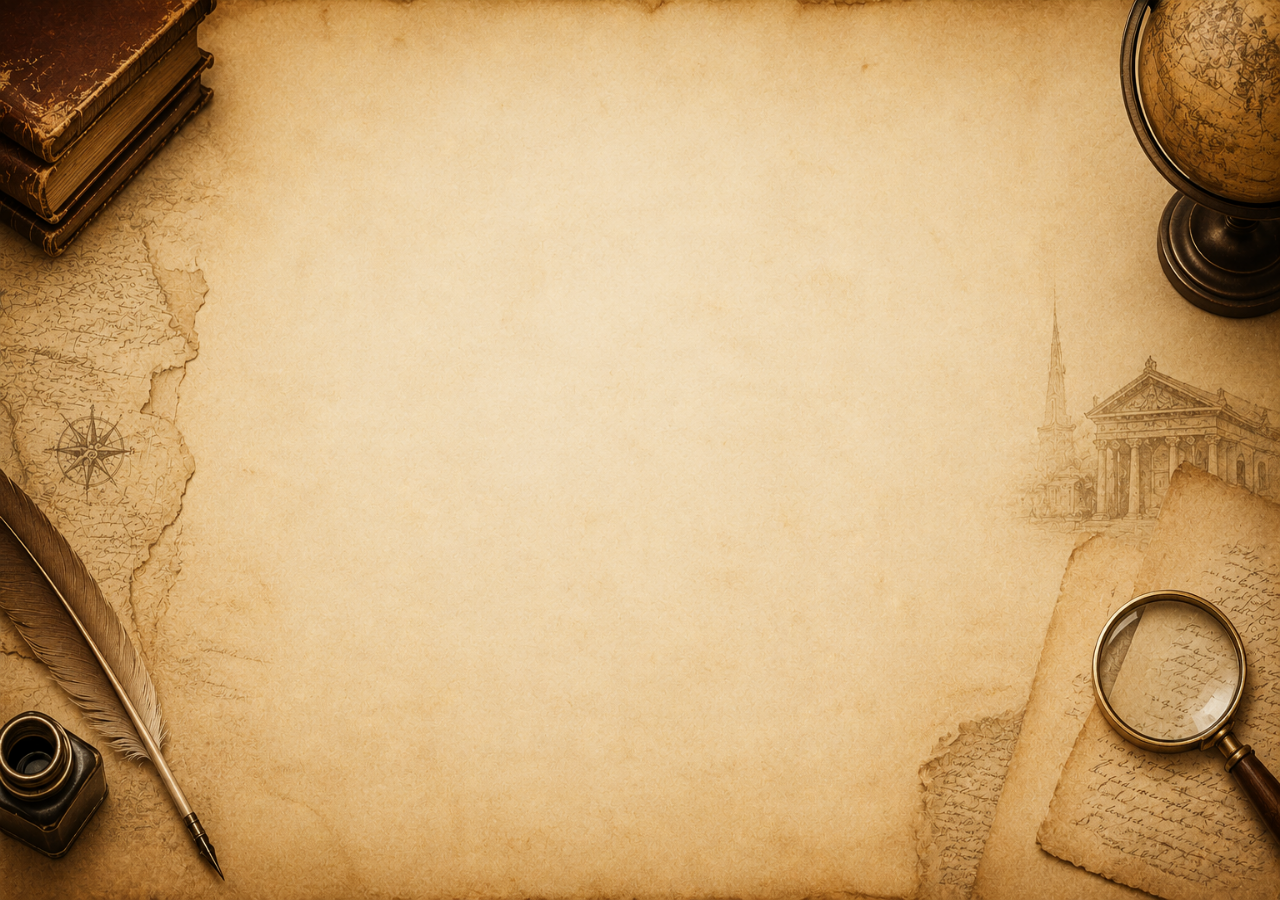
==== history.html @ c7ed16d6 "feat:(新增功能)新增按鈕跳轉顯示結果畫面" ====
<!doctype html>
<html lang="zh-TW">
  <head>
    <meta charset="UTF-8" />
    <meta name="viewport" content="width=device-width, initial-scale=1.0" />
    <title>🕰️ 歷史時光機</title>
    <link
      rel="stylesheet"
      href="https://cdnjs.cloudflare.com/ajax/libs/font-awesome/6.5.0/css/all.min.css"
    />
    <link rel="stylesheet" href="style.css" />
    <!-- 引用外部檔案style.css,並套用樣式 -->
  </head>
  <body class="history"></body>
  <!-- 引用外部檔案script.js,並套用功能 -->
</html>
---- style.css ----
html,
body {
  height: 100%; /* 讓頁面高度佔滿整個視窗 */
  margin: 0; /* 移除預設邊距避免背景空白 */
}

body.home {
  background: url("images/history.png") no-repeat center center fixed;
  /* 指定背景圖片路徑,避免圖片重複平鋪,圖片置中顯示,背景固定不隨捲動移動 */
  background-size: 100%100%; /* 寬度和高度都跟著視窗大小改變 */
  display: flex; /* 彈性排版 */
  justify-content: center; /* 水平置中 */
  align-items: center; /* 垂直置中 */
}

body.history {
  background: url("images/history2.png") no-repeat center center fixed;
  /* 指定背景圖片路徑,避免圖片重複平鋪,圖片置中顯示,背景固定不隨捲動移動 */
  background-size: 100%100%; /* 寬度和高度都跟著視窗大小改變 */
  display: flex; /* 彈性排版 */
  justify-content: center; /* 水平置中 */
  align-items: center; /* 垂直置中 */
}

.main-box {
  background: rgba(0, 0, 0, 0.65); /* 紅,綠,藍,透明度 */
  border-radius: 20px; /* 邊角圓弧化 */
  text-align: center; /* 文字置中 */
  width: 60vw; /* 寬度為視窗寬度的60% */
  min-height: 55vh; /* 最小高度為視窗高度的55% */
  padding: 2rem; /* 內距,增加內容與邊框的距離 */
  transform-origin: center; /* 以黑框中心為縮放基準 */

  display: flex; /* 啟用彈性排版 */
  flex-direction: column; /* 垂直排列內容 */
  justify-content: center; /* 垂直置中 */
  align-items: center; /* 水平置中 */
}

.main-box .title {
  font-size: clamp(4rem, 7vw, 5rem); /* 字體大小隨視窗大小變化*/
  letter-spacing: 6px; /* 字距 */
  color: #d8b06a; /* 字體顏色 */
  position: relative; /* 相對定位 */
  margin-top: 0; /* 與框頂端距離 */
  margin-bottom: 1rem; /* 與下一段文字距離 */
}

.main-box .wordone {
  color: white; /* 字體顏色 */
  font-size: clamp(2rem, 3vw, 2rem); /* 字體大小隨視窗大小變化*/
  letter-spacing: 0; /* 字距 */
  position: relative; /* 相對定位 */
  margin-top: 0.5rem; /* 與標題距離 */
  margin-bottom: 0.3rem; /* 與下一段文字距離 */
}

.main-box .wordtwo {
  color: #e8e1d0b5; /* 字體顏色 */
  font-size: clamp(0.5rem, 2vw, 1rem); /* 字體大小隨視窗大小變化*/
  letter-spacing: 6px; /* 字距 */
  position: relative; /* 相對定位 */
  margin-top: 0; /* 緊貼上一段 */
  margin-bottom: 1rem; /* 與按鈕距離 */
}

.main-box .btn {
  background-color: #d8a24a; /* 按鈕背景顏色 */
  color: black; /* 按鈕文字顏色 */
  border: none; /* 移除按鈕邊框 */
  letter-spacing: 1px; /* 字距 */
  border-radius: 8px; /* 按鈕邊角圓弧化 */
  padding: 1rem 2rem; /* 按鈕內距 */
  font-size: clamp(1rem, 2vw, 2rem); /* 按鈕文字大小隨視窗大小變化*/
  cursor: pointer; /* 滑鼠移到按鈕上時變成手指圖示 */
  position: relative; /* 相對定位 */
  margin-top: 1rem; /* 與文字距離 */
  margin-bottom: 1rem; /* 與框底保持空間 */
  text-decoration: none; /* 移除超連結底線 */
}

.main-box .btn i {
  margin-right: 0.5rem; /* 圖標與文字間距 */
}
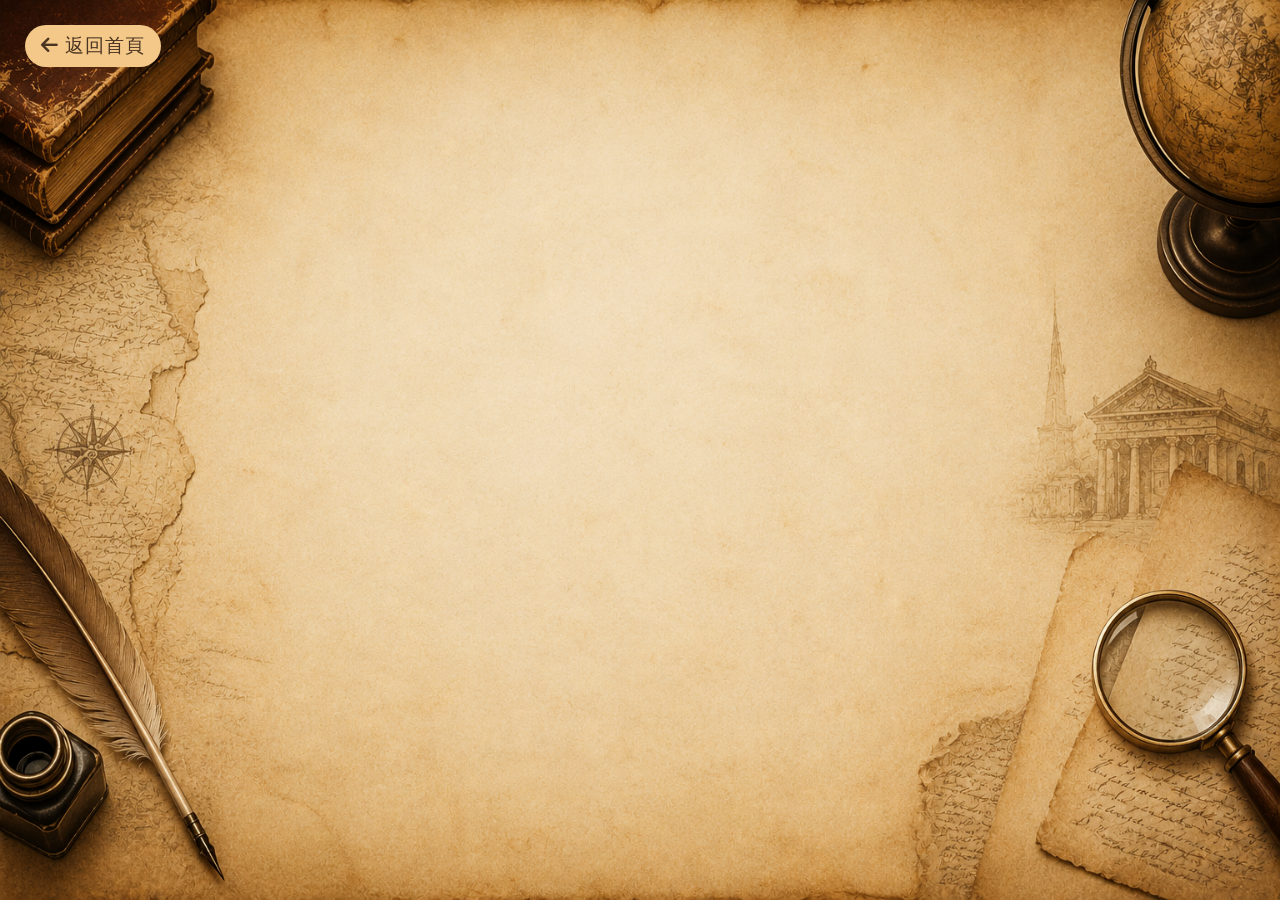
==== commit a6306441: "feat:(新增功能)新增按鈕跳轉返回首頁" ====
--- a/history.html
+++ b/history.html
@@ -11,6 +11,11 @@
     <link rel="stylesheet" href="style.css" />
     <!-- 引用外部檔案style.css,並套用樣式 -->
   </head>
-  <body class="history"></body>
+  <body class="history">
+    <a class="btn" href="./index.html" id="btn">
+      <i class="fa-solid fa-arrow-left"></i> 返回首頁
+    </a>
+  </body>
+  <script src="script.js"></script>
   <!-- 引用外部檔案script.js,並套用功能 -->
 </html>
--- a/style.css
+++ b/style.css
@@ -1,7 +1,7 @@
 html,
 body {
   height: 100%; /* 讓頁面高度佔滿整個視窗 */
-  margin: 0; /* 移除預設邊距避免背景空白 */
+  margin: 0; /* 移除頁面預設邊距 */
 }
 
 body.home {
@@ -82,3 +82,18 @@
 .main-box .btn i {
   margin-right: 0.5rem; /* 圖標與文字間距 */
 }
+
+body.history .btn {
+  background-color: #f3c888; /* 按鈕背景顏色 */
+  color: #4a3422; /* 按鈕文字顏色 */
+  border: none; /* 移除按鈕邊框 */
+  letter-spacing: 1px; /* 字距 */
+  border-radius: 999px; /* 按鈕邊角圓弧化 */
+  padding: 0.5rem 1rem; /* 按鈕內距 */
+  font-size: clamp(0.8rem, 1.5vw, 1.2rem); /* 按鈕文字大小隨視窗大小變化*/
+  cursor: pointer; /* 滑鼠移到按鈕上時變成手指圖示 */
+  position: absolute; /* 絕對定位 */
+  top: 25px; /* 距離上方 */
+  left: 25px; /* 距離左方 */
+  text-decoration: none; /* 移除超連結底線 */
+}
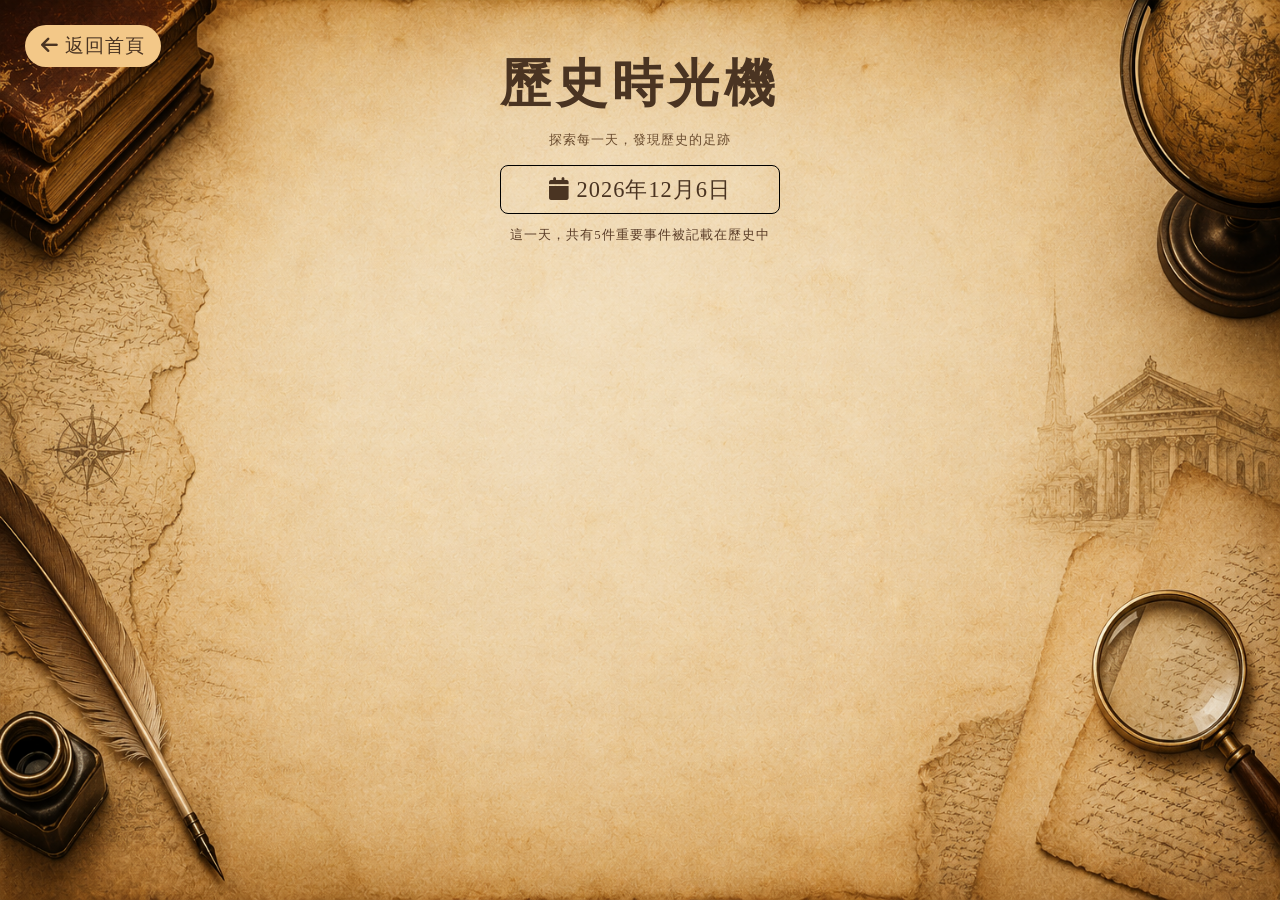
==== commit d26184f5: "feat:(新增功能)新增結果頁面上方文字" ====
--- a/history.html
+++ b/history.html
@@ -15,6 +15,12 @@
     <a class="btn" href="./index.html" id="btn">
       <i class="fa-solid fa-arrow-left"></i> 返回首頁
     </a>
+    <div class="second-box">
+      <h1 class="title">歷史時光機</h1>
+      <p class="wordone">探索每一天，發現歷史的足跡</p>
+      <div id="today-date"></div>
+      <p class="wordtwo">這一天，共有5件重要事件被記載在歷史中</p>
+    </div>
   </body>
   <script src="script.js"></script>
   <!-- 引用外部檔案script.js,並套用功能 -->
--- a/style.css
+++ b/style.css
@@ -30,7 +30,6 @@
   min-height: 55vh; /* 最小高度為視窗高度的55% */
   padding: 2rem; /* 內距,增加內容與邊框的距離 */
   transform-origin: center; /* 以黑框中心為縮放基準 */
-
   display: flex; /* 啟用彈性排版 */
   flex-direction: column; /* 垂直排列內容 */
   justify-content: center; /* 垂直置中 */
@@ -97,3 +96,49 @@
   left: 25px; /* 距離左方 */
   text-decoration: none; /* 移除超連結底線 */
 }
+
+body.history {
+  display: flex; /* 啟用彈性排版 */
+  flex-direction: column; /* 垂直排列內容 */
+  align-items: center; /* 水平置中 */
+  justify-content: flex-start; /* 垂直置頂 */
+  min-height: 100vh; /* 最小高度為視窗高度 */
+}
+
+.second-box {
+  text-align: center; /* 文字置中 */
+  margin-top: 1rem; /* 與上方按鈕距離 */
+  margin-bottom: 2rem; /* 與下方內容距離 */
+  color: #4a3422; /* 文字顏色 */
+  max-width: 600px; /* 最大寬度限制，避免文字過長 */
+  letter-spacing: 1px; /* 字距 */
+}
+
+.second-box .title {
+  font-size: clamp(3rem, 4vw, 3.5rem); /* 字體大小隨視窗大小變化*/
+  margin-bottom: 0rem; /* 與下一段文字距離 */
+  letter-spacing: 5px; /* 字距 */
+}
+
+.second-box .wordone {
+  font-size: clamp(0.8rem, 1vw, 1rem); /* 字體大小隨視窗大小變化*/
+  color: #6a4c2f; /* 文字顏色 */
+  letter-spacing: 1px; /* 字距 */
+  margin-bottom: 1rem; /* 與下一段文字距離 */
+}
+
+.second-box #today-date {
+  font-size: clamp(1.2rem, 2vw, 1.4rem); /* 字體大小隨視窗大小變化*/
+  color: #4a3422; /* 文字顏色 */
+  margin-bottom: 0rem; /* 與下一段文字距離 */
+  padding: 0.5rem 0.5rem; /* 內距 */
+  border: 0.5px solid black; /* 框線 */
+  border-radius: 8px; /* 框線圓角化 */
+  letter-spacing: 1px; /* 字距 */
+}
+
+.second-box .wordtwo {
+  font-size: clamp(0.8rem, 1vw, 1rem); /* 字體大小隨視窗大小變化*/
+  color: #5a3d28; /* 文字顏色 */
+  letter-spacing: 1px; /* 字距 */
+}
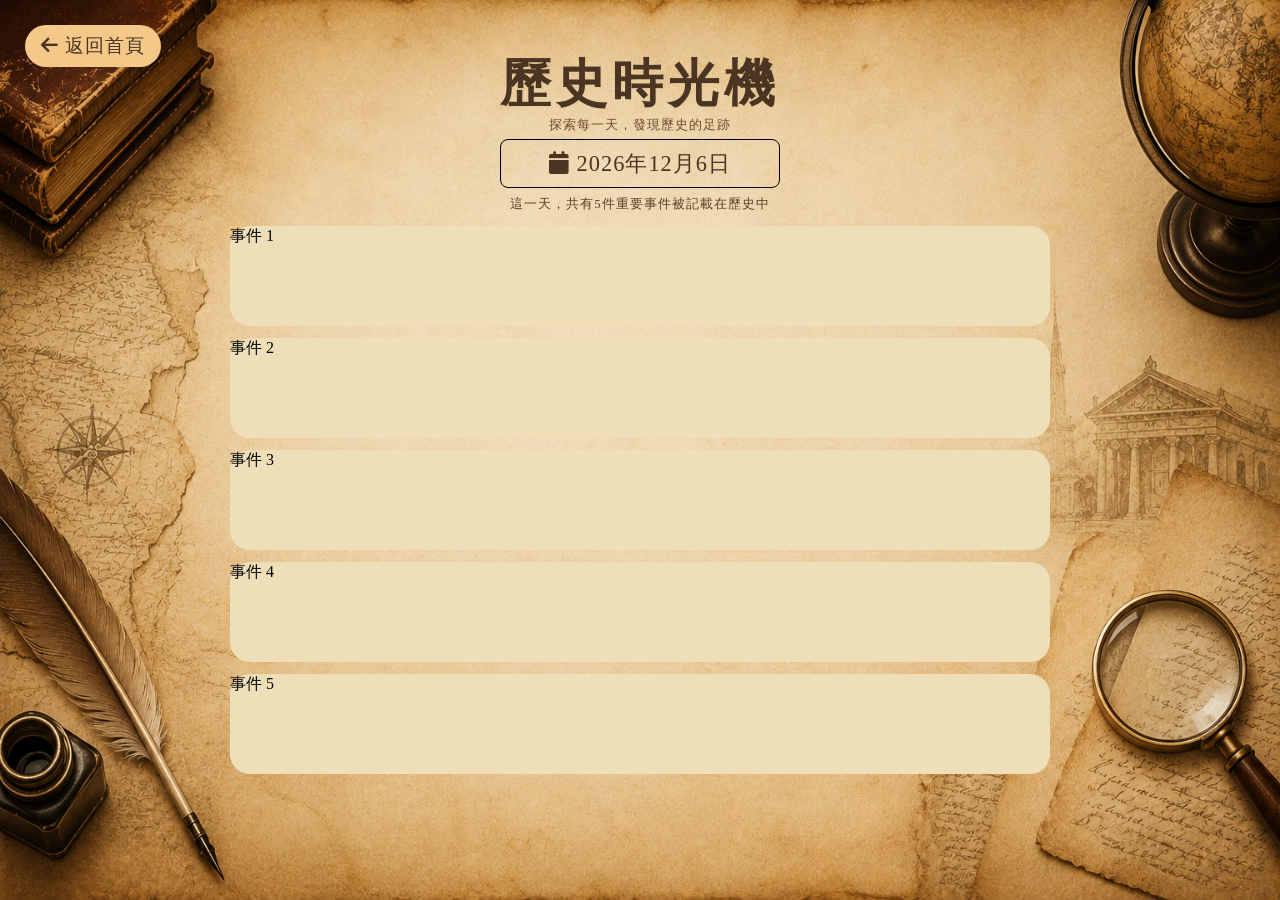
==== commit b33505c2: "feat:(新增功能)新增結果頁面下方結果框" ====
--- a/history.html
+++ b/history.html
@@ -21,7 +21,14 @@
       <div id="today-date"></div>
       <p class="wordtwo">這一天，共有5件重要事件被記載在歷史中</p>
     </div>
+    <div id="events-container">
+      <div class="event-card">事件 1</div>
+      <div class="event-card">事件 2</div>
+      <div class="event-card">事件 3</div>
+      <div class="event-card">事件 4</div>
+      <div class="event-card">事件 5</div>
+    </div>
+    <script src="script.js"></script>
+    <!-- 引用外部檔案script.js,並套用功能 -->
   </body>
-  <script src="script.js"></script>
-  <!-- 引用外部檔案script.js,並套用功能 -->
 </html>
--- a/style.css
+++ b/style.css
@@ -116,7 +116,7 @@
 
 .second-box .title {
   font-size: clamp(3rem, 4vw, 3.5rem); /* 字體大小隨視窗大小變化*/
-  margin-bottom: 0rem; /* 與下一段文字距離 */
+  margin-bottom: -15px; /* 與下一段文字距離 */
   letter-spacing: 5px; /* 字距 */
 }
 
@@ -124,13 +124,13 @@
   font-size: clamp(0.8rem, 1vw, 1rem); /* 字體大小隨視窗大小變化*/
   color: #6a4c2f; /* 文字顏色 */
   letter-spacing: 1px; /* 字距 */
-  margin-bottom: 1rem; /* 與下一段文字距離 */
+  margin-bottom: 5px; /* 與下一段文字距離 */
 }
 
 .second-box #today-date {
   font-size: clamp(1.2rem, 2vw, 1.4rem); /* 字體大小隨視窗大小變化*/
   color: #4a3422; /* 文字顏色 */
-  margin-bottom: 0rem; /* 與下一段文字距離 */
+  margin-bottom: -5px; /* 與下一段文字距離 */
   padding: 0.5rem 0.5rem; /* 內距 */
   border: 0.5px solid black; /* 框線 */
   border-radius: 8px; /* 框線圓角化 */
@@ -141,4 +141,22 @@
   font-size: clamp(0.8rem, 1vw, 1rem); /* 字體大小隨視窗大小變化*/
   color: #5a3d28; /* 文字顏色 */
   letter-spacing: 1px; /* 字距 */
+  margin-bottom: -25px; /* 與下一段文字距離 */
 }
+
+#events-container {
+  display: flex; /* 啟用彈性排版 */
+  flex-direction: column; /* 垂直排列內容 */
+  gap: -20rem; /* 框之間的間距 */
+  width: 100%; /* 佔滿父容器的寬度 */
+}
+
+.event-card {
+  width: 90%; /* 框的寬度為父容器的90% */
+  max-width: 820px; /* 框的最大寬度限制 */
+  box-sizing: border-box; /* 包含內距和邊框在內的總寬度 */
+  height: 100px; /* 框的高度 */
+  background: #efdfb9; /* 框的背景顏色 */
+  border-radius: 20px; /* 框的邊角圓弧化 */
+  margin: 6px auto; /* 框的上下間距為6px，並水平置中 */
+}
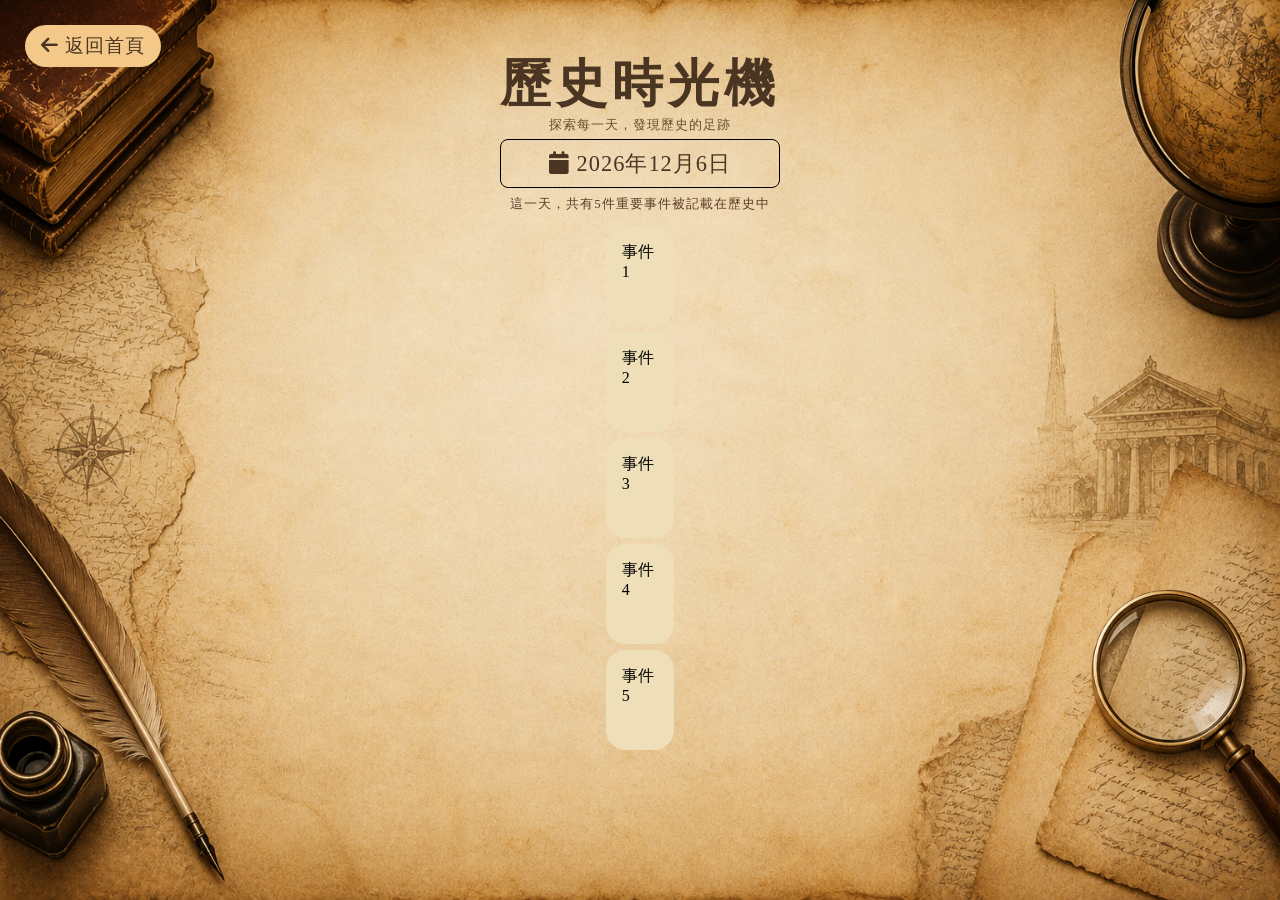
==== commit 8daa56bc: "* feat:(新增功能)新增前五項歷史事件" ====
--- a/history.html
+++ b/history.html
@@ -21,7 +21,7 @@
       <div id="today-date"></div>
       <p class="wordtwo">這一天，共有5件重要事件被記載在歷史中</p>
     </div>
-    <div id="events-container">
+    <div id="history-events">
       <div class="event-card">事件 1</div>
       <div class="event-card">事件 2</div>
       <div class="event-card">事件 3</div>
--- a/style.css
+++ b/style.css
@@ -159,4 +159,5 @@
   background: #efdfb9; /* 框的背景顏色 */
   border-radius: 20px; /* 框的邊角圓弧化 */
   margin: 6px auto; /* 框的上下間距為6px，並水平置中 */
+  padding: 1rem; /* 框的內距 */
 }
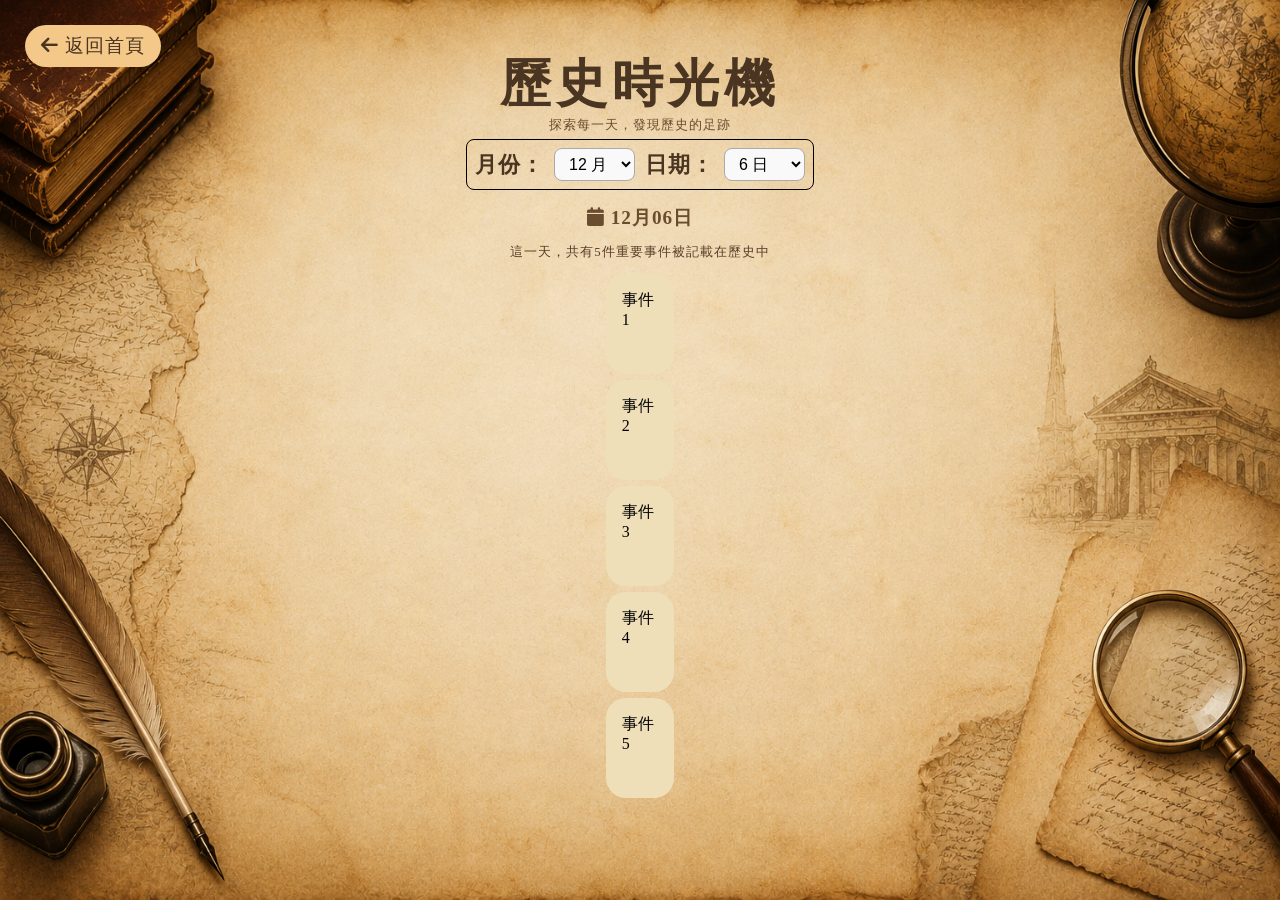
==== commit c2ebac7b: "feat:(新增功能)新增下拉選單功能" ====
--- a/history.html
+++ b/history.html
@@ -18,7 +18,13 @@
     <div class="second-box">
       <h1 class="title">歷史時光機</h1>
       <p class="wordone">探索每一天，發現歷史的足跡</p>
-      <div id="today-date"></div>
+      <div id="today-date">
+        <label for="monthSelect">月份：</label>
+        <select id="monthSelect"></select>
+        <label for="daySelect">日期：</label>
+        <select id="daySelect"></select>
+      </div>
+      <div id="selected-date"></div>
       <p class="wordtwo">這一天，共有5件重要事件被記載在歷史中</p>
     </div>
     <div id="history-events">
--- a/style.css
+++ b/style.css
@@ -130,11 +130,43 @@
 .second-box #today-date {
   font-size: clamp(1.2rem, 2vw, 1.4rem); /* 字體大小隨視窗大小變化*/
   color: #4a3422; /* 文字顏色 */
-  margin-bottom: -5px; /* 與下一段文字距離 */
+  margin-bottom: 15px; /* 與下一段文字距離 */
   padding: 0.5rem 0.5rem; /* 內距 */
   border: 0.5px solid black; /* 框線 */
   border-radius: 8px; /* 框線圓角化 */
   letter-spacing: 1px; /* 字距 */
+}
+
+#today-date {
+  display: flex; /* 啟用彈性排版 */
+  align-items: center; /* 垂直置中 */
+  gap: 10px; /* 選單與標籤之間的間距 */
+}
+
+#today-date label {
+  font-weight: bold; /* 標籤文字加粗 */
+  color: #4a3422; /* 標籤文字顏色 */
+}
+
+#today-date select {
+  padding: 6px 10px; /* 選單內距 */
+  border-radius: 8px; /* 選單邊角圓弧化 */
+  border: 1px solid #aaa; /* 選單邊框顏色 */
+  background-color: #f9f9f9; /* 選單背景顏色 */
+  font-size: 1rem; /* 選單文字大小 */
+  cursor: pointer; /* 滑鼠移到選單上時變成手指圖示 */
+}
+
+#today-date select:hover {
+  border-color: #333; /* 滑鼠懸停時改變邊框顏色 */
+}
+
+#selected-date {
+  font-size: clamp(1rem, 1.8vw, 1.2rem); /* 字體大小隨視窗大小變化 */
+  color: #6a4c2f; /* 顏色與整體風格一致 */
+  margin: 0.5rem 0; /* 與上下元素保持距離 */
+  text-align: center; /* 置中顯示 */
+  font-weight: bold; /* 加粗讓日期更明顯 */
 }
 
 .second-box .wordtwo {
